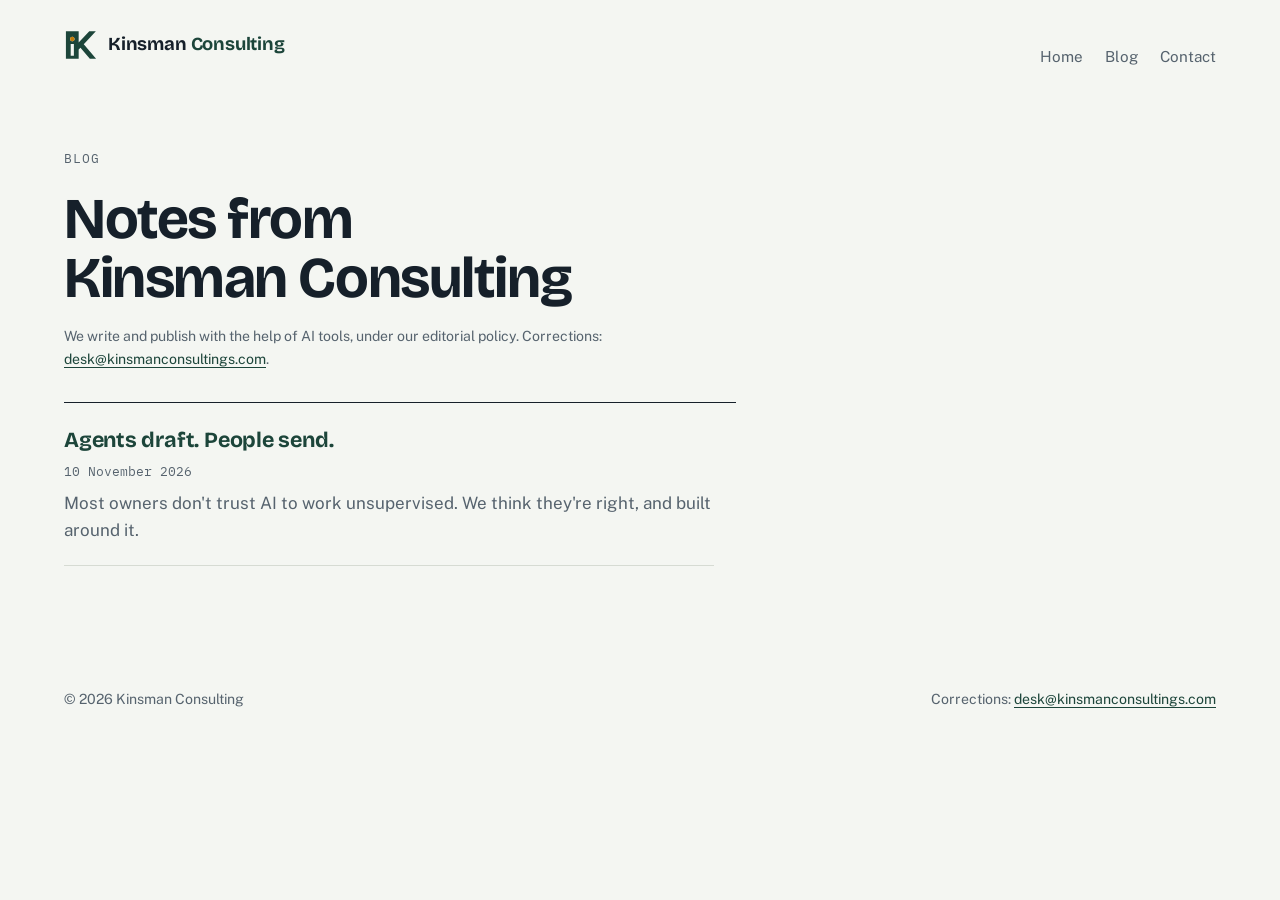
==== blog/index.html @ 3825c380 "Blog: /blog/ index and post 1 'Agents draft. People send.' (CON-1; publish Tue 10 Nov 9:55 AM ET) Co" ====
<!doctype html>
<html lang="en">
<head>
<meta charset="utf-8">
<meta name="viewport" content="width=device-width, initial-scale=1, viewport-fit=cover">
<meta name="description" content="Notes from Kinsman Consulting on running agents with a person on the final click.">
<link rel="icon" href="/brand/final/favicon.svg" type="image/svg+xml">
<title>Blog · Kinsman Consulting</title>
<link rel="preconnect" href="https://fonts.googleapis.com">
<link rel="preconnect" href="https://fonts.gstatic.com" crossorigin>
<link rel="stylesheet" href="https://fonts.googleapis.com/css2?family=Bricolage+Grotesque:opsz,wght@12..96,500;12..96,700&family=Public+Sans:ital,wght@0,400;0,600;1,400&family=IBM+Plex+Mono:wght@400;500&display=swap">
<style>
/* Layout: left-anchored editorial column; a before→after outcomes ledger is the centrepiece */
:root {
  --paper: #F4F6F2;
  --ink: #16202A;
  --muted: #56636E;
  --rule: #D6DBD3;
  --pine: #1C453A;
  --logo-pine: #1C453A;
  --logo-gold: #C27B0A;
  --amber: #A86A12;
  --panel: #E9EDE6;
  --display: "Bricolage Grotesque", "Avenir Next", "Segoe UI", sans-serif;
  --body: "Public Sans", "Helvetica Neue", Arial, sans-serif;
  --mono: "IBM Plex Mono", ui-monospace, "SFMono-Regular", Menlo, monospace;
}
@media (prefers-color-scheme: dark) {
  :root:not([data-theme="light"]) {
    --paper: #0F151B; --ink: #E6EAE4; --muted: #9AA6AF; --rule: #26313A;
    --pine: #86C2AE; --amber: #E3A94F; --panel: #151E26; --logo-pine: #368470; --logo-gold: #F3D49B; color-scheme: dark;
  }
}
:root[data-theme="dark"] {
  --paper: #0F151B; --ink: #E6EAE4; --muted: #9AA6AF; --rule: #26313A;
  --pine: #86C2AE; --amber: #E3A94F; --panel: #151E26; --logo-pine: #368470; --logo-gold: #F3D49B; color-scheme: dark;
}
* { box-sizing: border-box; }
body {
  background: var(--paper); color: var(--ink);
  font-family: var(--body); font-size: 1.0625rem; line-height: 1.6;
  margin: 0; padding-inline: clamp(16px, 5vw, 64px);
}
.wrap { max-width: 72rem; margin: 0 auto; }
a { color: var(--pine); text-underline-offset: 3px; }
a:focus-visible { outline: 2px solid var(--amber); outline-offset: 3px; border-radius: 2px; }

header.top {
  display: flex; flex-wrap: wrap; gap: 12px 32px; align-items: baseline; justify-content: space-between;
  padding-block: 28px 0;
}
.mark { display: flex; align-items: center; gap: 10px; font-family: var(--display); font-weight: 700; font-size: 1.15rem; letter-spacing: -0.01em; color: var(--ink); text-decoration: none; }
.mark svg { width: 34px; height: 34px; flex: none; }
.ki-b { fill: var(--logo-pine); }
.ki-d { fill: var(--logo-gold); }
.mark span span { color: var(--pine); }
nav { display: flex; flex-wrap: wrap; gap: 6px 22px; font-size: 0.95rem; }
nav a { color: var(--muted); text-decoration: none; }
nav a:hover { color: var(--ink); }

.hero { padding-block: clamp(56px, 10vw, 112px) clamp(40px, 6vw, 72px); border-bottom: 1px solid var(--rule); }
.eyebrow { font-family: var(--mono); font-size: 0.8rem; letter-spacing: 0.08em; text-transform: uppercase; color: var(--muted); margin: 0 0 20px; }
h1 {
  font-family: var(--display); font-weight: 700; letter-spacing: -0.025em;
  font-size: clamp(2.4rem, 6.4vw, 4.9rem); line-height: 1.02; margin: 0; max-width: 16ch; text-wrap: balance;
}
h1 em { font-style: normal; color: var(--pine); }
.lede { max-width: 60ch; font-size: clamp(1.08rem, 1.6vw, 1.25rem); color: var(--muted); margin: 28px 0 0; }
.lede strong { color: var(--ink); font-weight: 600; }

section { padding-block: clamp(48px, 7vw, 88px); border-bottom: 1px solid var(--rule); }
.sec-head { display: grid; grid-template-columns: minmax(0, 1fr); gap: 10px; margin-bottom: 36px; }
h2 { font-family: var(--display); font-weight: 700; font-size: clamp(1.6rem, 3vw, 2.3rem); letter-spacing: -0.02em; line-height: 1.1; margin: 0; text-wrap: balance; }
.sec-head p { margin: 0; color: var(--muted); max-width: 62ch; }

/* Outcomes ledger */
.ledger { width: 100%; border-collapse: collapse; font-variant-numeric: tabular-nums; }
.ledger-wrap { overflow-x: auto; }
.ledger th { font-family: var(--mono); font-weight: 500; font-size: 0.75rem; letter-spacing: 0.08em; text-transform: uppercase; color: var(--muted); text-align: left; padding: 0 16px 12px 0; border-bottom: 1px solid var(--ink); }
.ledger td { padding: 18px 16px 18px 0; border-bottom: 1px solid var(--rule); vertical-align: baseline; }
.ledger tr:hover td { background: var(--panel); }
.m-name { font-weight: 600; min-width: 11rem; }
.m-from { font-family: var(--mono); color: var(--muted); white-space: nowrap; }
.m-arrow { color: var(--muted); padding-right: 16px; }
.m-to { font-family: var(--display); font-weight: 700; font-size: 1.45rem; color: var(--amber); white-space: nowrap; letter-spacing: -0.01em; }
.m-ctx { color: var(--muted); font-size: 0.95rem; min-width: 14rem; }
.m-ctx b { color: var(--ink); font-weight: 600; }

/* Advisory practice */
.practice { display: grid; grid-template-columns: repeat(auto-fit, minmax(min(100%, 15.5rem), 1fr)); gap: 0; border-top: 1px solid var(--ink); }
.area { padding: 24px 24px 28px 0; border-bottom: 1px solid var(--rule); min-width: 0; }
.area h3 { font-family: var(--display); font-weight: 700; font-size: 1.2rem; margin: 0 0 10px; letter-spacing: -0.01em; }
.area p { margin: 0; color: var(--muted); font-size: 0.98rem; }
.area .tag { display: block; font-family: var(--mono); font-size: 0.72rem; letter-spacing: 0.08em; text-transform: uppercase; color: var(--pine); margin-bottom: 14px; }

/* Ventures */
.ventures { display: grid; grid-template-columns: repeat(auto-fit, minmax(min(100%, 26rem), 1fr)); gap: 20px; }
.venture { background: var(--panel); border-radius: 6px; padding: 28px; min-width: 0; display: flex; flex-direction: column; gap: 12px; }
.venture h3 { font-family: var(--display); font-weight: 700; font-size: 1.5rem; margin: 0; letter-spacing: -0.015em; }
.venture p { margin: 0; color: var(--muted); }
.status { align-self: flex-start; font-family: var(--mono); font-size: 0.72rem; letter-spacing: 0.06em; text-transform: uppercase; color: var(--pine); border: 1px solid var(--pine); border-radius: 999px; padding: 3px 10px; }
.fine { font-size: 0.85rem; color: var(--muted); }

/* About */
.about { display: grid; grid-template-columns: repeat(auto-fit, minmax(min(100%, 20rem), 1fr)); gap: 40px; }
.about p { margin: 0 0 16px; max-width: 62ch; }
.creds { list-style: none; margin: 0; padding: 0; border-top: 1px solid var(--ink); }
.creds li { display: flex; flex-wrap: wrap; justify-content: space-between; gap: 4px 16px; padding: 12px 0; border-bottom: 1px solid var(--rule); }
.creds .k { font-weight: 600; }
.creds .v { color: var(--muted); font-family: var(--mono); font-size: 0.85rem; }

/* Contact */
.contact { display: grid; grid-template-columns: repeat(auto-fit, minmax(min(100%, 20rem), 1fr)); gap: 32px; align-items: start; }
.contact .big { font-family: var(--display); font-weight: 700; font-size: clamp(1.4rem, 3.4vw, 2.1rem); letter-spacing: -0.015em; margin: 0; overflow-wrap: anywhere; }
.copyrow { display: flex; flex-wrap: wrap; gap: 12px; align-items: center; margin-top: 14px; }
button.copy { font: 500 0.85rem var(--mono); color: var(--paper); background: var(--ink); border: 0; border-radius: 4px; padding: 8px 14px; cursor: pointer; }
button.copy:focus-visible { outline: 2px solid var(--amber); outline-offset: 2px; }
.copied { font-family: var(--mono); font-size: 0.85rem; color: var(--pine); }

footer { padding-block: 32px 48px; display: flex; flex-wrap: wrap; gap: 8px 24px; justify-content: space-between; color: var(--muted); font-size: 0.88rem; }

@media (max-width: 640px) {
  .ledger thead { display: none; }
  .ledger, .ledger tbody, .ledger tr, .ledger td { display: block; width: 100%; }
  .ledger tr { padding: 16px 0; border-bottom: 1px solid var(--rule); }
  .ledger td { border: 0; padding: 2px 0; }
  .m-arrow { display: none; }
  .m-from::after { content: " →"; }
  .m-name, .m-ctx { min-width: 0; }
}
@media (prefers-reduced-motion: no-preference) {
  .ledger td { transition: background-color .15s ease; }
}

/* Blog */
.post-wrap { max-width: 42rem; padding-block: clamp(40px, 7vw, 80px); }
.post-wrap h1 { font-size: clamp(2.1rem, 5.4vw, 3.6rem); max-width: 18ch; }
.byline { font-family: var(--mono); font-size: 0.8rem; letter-spacing: 0.06em; text-transform: uppercase; color: var(--muted); margin: 18px 0 6px; }
.ai-note { font-size: 0.88rem; color: var(--muted); margin: 0 0 32px; }
.post-wrap h2 { font-size: clamp(1.3rem, 2.4vw, 1.6rem); margin: 40px 0 12px; }
.post-wrap p, .post-wrap li { max-width: 65ch; }
.post-wrap ol { padding-left: 1.3em; }
.post-wrap li { margin-bottom: 10px; }
.post-notes { margin-top: 40px; padding-top: 20px; border-top: 1px solid var(--rule); font-size: 0.88rem; color: var(--muted); }
.post-notes p { margin: 0 0 10px; }
.post-list { list-style: none; padding: 0; margin: 0; border-top: 1px solid var(--ink); }
.post-list li { padding: 20px 0; border-bottom: 1px solid var(--rule); }
.post-list a { font-family: var(--display); font-weight: 700; font-size: 1.35rem; text-decoration: none; letter-spacing: -0.01em; }
.post-list .meta { display: block; font-family: var(--mono); font-size: 0.8rem; color: var(--muted); margin-top: 4px; }
.post-list p { margin: 8px 0 0; color: var(--muted); }
</style>
</head>
<body>
<div class="wrap">
  <header class="top">
    <a class="mark" href="/" aria-label="Kinsman Consulting, home"><svg viewBox="0 0 64 64" aria-hidden="true"><path class="ki-b" fill-rule="evenodd" d="M60.39 58.00 L37.21 30.37 L59.93 6.00 L47.62 6.00 L27.61 27.47 L27.61 6.00 L3.61 6.00 L3.61 58.00 L27.61 58.00 L27.61 40.66 L31.02 37.00 L48.65 58.00ZM12.61 52.00 L12.61 30.00 L18.61 30.00 L18.61 52.00ZM19.80 21.01 L19.79 21.21 L19.76 21.42 L19.72 21.62 L19.68 21.82 L19.62 22.02 L19.56 22.21 L19.49 22.41 L19.40 22.60 L19.31 22.78 L19.21 22.96 L19.10 23.13 L18.98 23.30 L18.85 23.46 L18.72 23.62 L18.58 23.77 L18.43 23.91 L18.27 24.05 L18.11 24.17 L17.94 24.29 L17.76 24.40 L17.59 24.50 L17.40 24.60 L17.21 24.68 L17.02 24.75 L16.82 24.82 L16.63 24.87 L16.43 24.92 L16.22 24.95 L16.02 24.98 L15.81 24.99 L15.61 25.00 L15.40 24.99 L15.19 24.98 L14.99 24.95 L14.79 24.92 L14.59 24.87 L14.39 24.82 L14.19 24.75 L14.00 24.68 L13.81 24.60 L13.63 24.50 L13.45 24.40 L13.27 24.29 L13.10 24.17 L12.94 24.05 L12.79 23.91 L12.64 23.77 L12.49 23.62 L12.36 23.46 L12.23 23.30 L12.11 23.13 L12.00 22.96 L11.90 22.78 L11.81 22.60 L11.73 22.41 L11.65 22.21 L11.59 22.02 L11.53 21.82 L11.49 21.62 L11.45 21.42 L11.43 21.21 L11.41 21.01 L11.41 20.80 L11.41 20.59 L11.43 20.39 L11.45 20.18 L11.49 19.98 L11.53 19.78 L11.59 19.58 L11.65 19.39 L11.73 19.19 L11.81 19.00 L11.90 18.82 L12.00 18.64 L12.11 18.47 L12.23 18.30 L12.36 18.14 L12.49 17.98 L12.64 17.83 L12.79 17.69 L12.94 17.55 L13.10 17.43 L13.27 17.31 L13.45 17.20 L13.63 17.10 L13.81 17.00 L14.00 16.92 L14.19 16.85 L14.39 16.78 L14.59 16.73 L14.79 16.68 L14.99 16.65 L15.19 16.62 L15.40 16.61 L15.61 16.60 L15.81 16.61 L16.02 16.62 L16.22 16.65 L16.43 16.68 L16.63 16.73 L16.82 16.78 L17.02 16.85 L17.21 16.92 L17.40 17.00 L17.59 17.10 L17.76 17.20 L17.94 17.31 L18.11 17.43 L18.27 17.55 L18.43 17.69 L18.58 17.83 L18.72 17.98 L18.85 18.14 L18.98 18.30 L19.10 18.47 L19.21 18.64 L19.31 18.82 L19.40 19.00 L19.49 19.19 L19.56 19.39 L19.62 19.58 L19.68 19.78 L19.72 19.98 L19.76 20.18 L19.79 20.39 L19.80 20.59 L19.81 20.80Z"/><circle class="ki-d" cx="15.61" cy="20.80" r="4.20"/></svg><span>Kinsman <span>Consulting</span></span></a>
    <nav aria-label="Site">
      <a href="/">Home</a>
      <a href="/blog/">Blog</a>
      <a href="/#contact">Contact</a>
    </nav>
  </header>
  <main class="post-wrap">
    <p class="eyebrow">Blog</p>
    <h1>Notes from Kinsman Consulting</h1>
    <p class="ai-note" style="margin-top:18px">We write and publish with the help of AI tools, under our editorial policy. Corrections: <a href="mailto:desk@kinsmanconsultings.com">desk@kinsmanconsultings.com</a>.</p>
    <ul class="post-list">
      <li>
        <a href="/blog/agents-draft-people-send/">Agents draft. People send.</a>
        <span class="meta">10 November 2026</span>
        <p>Most owners don't trust AI to work unsupervised. We think they're right, and built around it.</p>
      </li>
    </ul>
  </main>
  <footer>
    <span>© 2026 Kinsman Consulting</span>
    <span>Corrections: <a href="mailto:desk@kinsmanconsultings.com">desk@kinsmanconsultings.com</a></span>
  </footer>
</div>
</body>
</html>
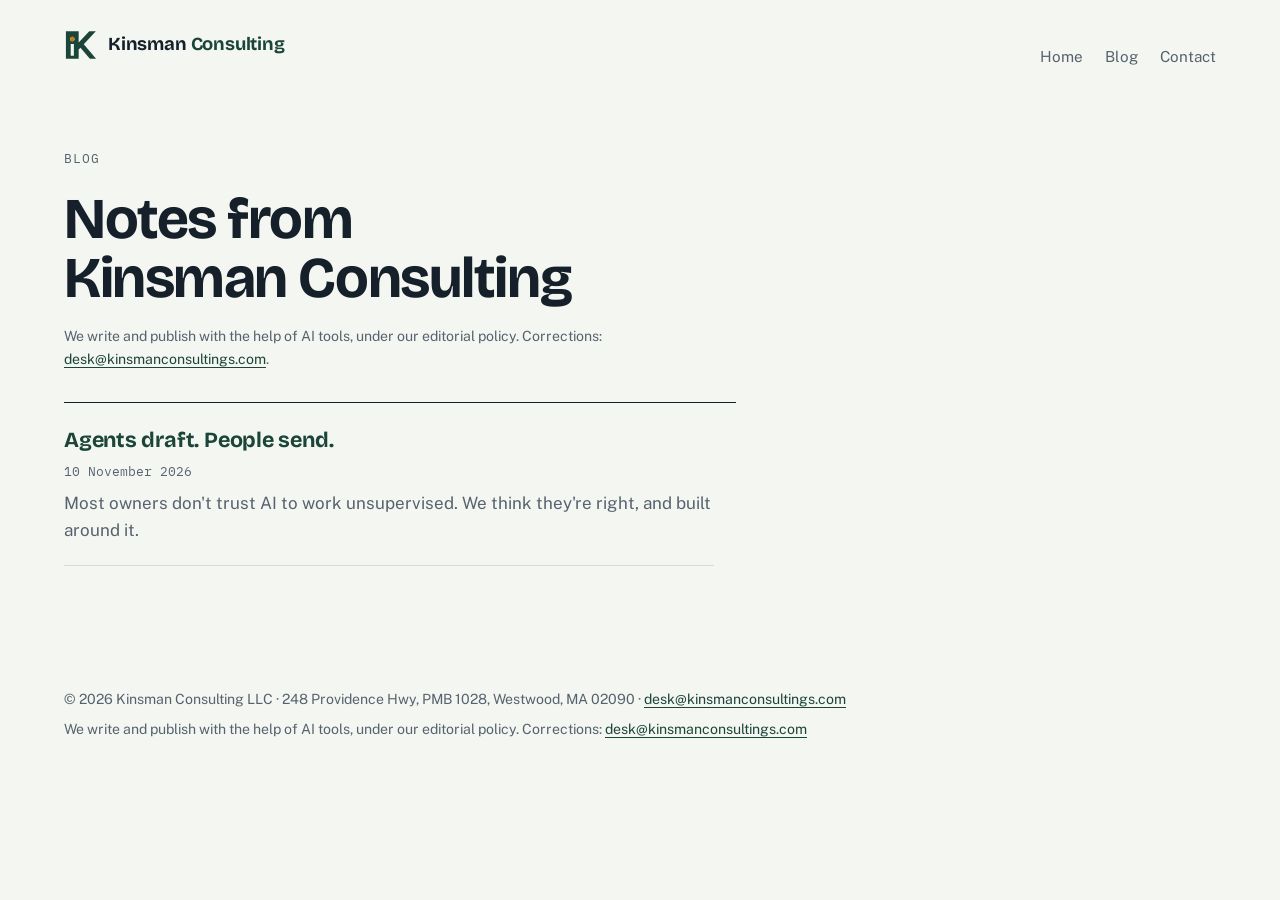
==== commit 7af2cbee: "Blog pages: legal footer and AI note (charter precondition for post 1)" ====
--- a/blog/index.html
+++ b/blog/index.html
@@ -173,8 +173,8 @@
     </ul>
   </main>
   <footer>
-    <span>© 2026 Kinsman Consulting</span>
-    <span>Corrections: <a href="mailto:desk@kinsmanconsultings.com">desk@kinsmanconsultings.com</a></span>
+    <span>© 2026 Kinsman Consulting LLC · 248 Providence Hwy, PMB 1028, Westwood, MA 02090 · <a href="mailto:desk@kinsmanconsultings.com">desk@kinsmanconsultings.com</a></span>
+    <span>We write and publish with the help of AI tools, under our editorial policy. Corrections: <a href="mailto:desk@kinsmanconsultings.com">desk@kinsmanconsultings.com</a></span>
   </footer>
 </div>
 </body>
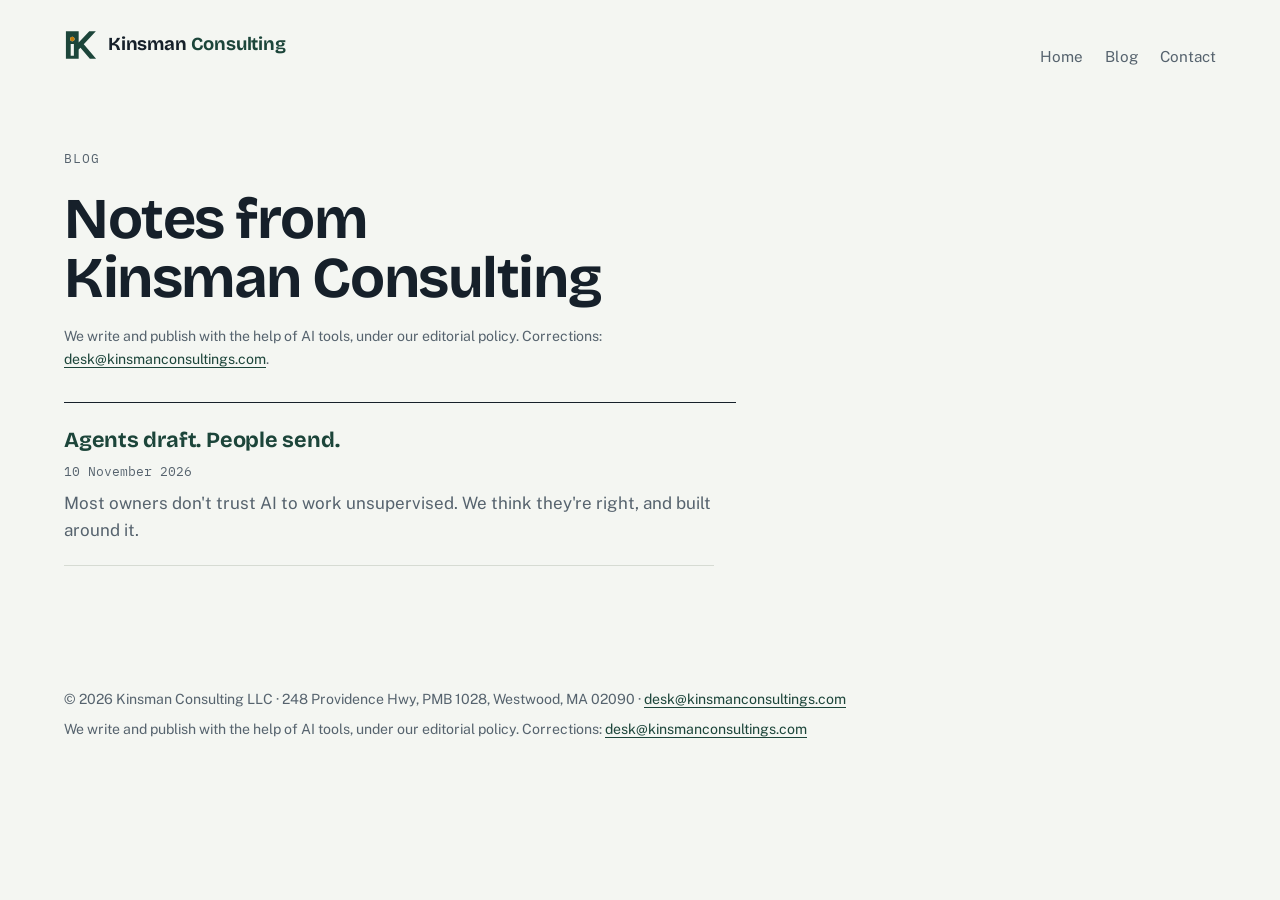
==== commit 7eabac12: "P2: self-host the site fonts; drop Google Fonts from every page Adds /assets/fonts/ (Fontsource woff" ====
--- a/blog/index.html
+++ b/blog/index.html
@@ -6,9 +6,7 @@
 <meta name="description" content="Notes from Kinsman Consulting on running agents with a person on the final click.">
 <link rel="icon" href="/brand/final/favicon.svg" type="image/svg+xml">
 <title>Blog · Kinsman Consulting</title>
-<link rel="preconnect" href="https://fonts.googleapis.com">
-<link rel="preconnect" href="https://fonts.gstatic.com" crossorigin>
-<link rel="stylesheet" href="https://fonts.googleapis.com/css2?family=Bricolage+Grotesque:opsz,wght@12..96,500;12..96,700&family=Public+Sans:ital,wght@0,400;0,600;1,400&family=IBM+Plex+Mono:wght@400;500&display=swap">
+<link rel="stylesheet" href="/assets/fonts.css">
 <style>
 /* Layout: left-anchored editorial column; a before→after outcomes ledger is the centrepiece */
 :root {
--- a/assets/fonts.css
+++ b/assets/fonts.css
@@ -0,0 +1,15 @@
+/* Self-hosted fonts for kinsmanconsultings.com (replaces the old third-party font links).
+   Files from Fontsource (npm), latin subset, woff2. All SIL Open Font License 1.1; licence files sit beside the fonts. */
+@font-face{font-family:"Bricolage Grotesque";font-style:normal;font-weight:500;font-display:swap;src:url("fonts/bricolage-grotesque-latin-500-normal.woff2") format("woff2")}
+@font-face{font-family:"Bricolage Grotesque";font-style:normal;font-weight:700;font-display:swap;src:url("fonts/bricolage-grotesque-latin-700-normal.woff2") format("woff2")}
+@font-face{font-family:"Public Sans";font-style:normal;font-weight:400;font-display:swap;src:url("fonts/public-sans-latin-400-normal.woff2") format("woff2")}
+@font-face{font-family:"Public Sans";font-style:normal;font-weight:600;font-display:swap;src:url("fonts/public-sans-latin-600-normal.woff2") format("woff2")}
+@font-face{font-family:"Public Sans";font-style:italic;font-weight:400;font-display:swap;src:url("fonts/public-sans-latin-400-italic.woff2") format("woff2")}
+@font-face{font-family:"IBM Plex Mono";font-style:normal;font-weight:400;font-display:swap;src:url("fonts/ibm-plex-mono-latin-400-normal.woff2") format("woff2")}
+@font-face{font-family:"IBM Plex Mono";font-style:normal;font-weight:500;font-display:swap;src:url("fonts/ibm-plex-mono-latin-500-normal.woff2") format("woff2")}
+/* Letter Rack pages (look E) */
+@font-face{font-family:"Source Serif 4";font-style:normal;font-weight:500;font-display:swap;src:url("fonts/source-serif-4-latin-500-normal.woff2") format("woff2")}
+@font-face{font-family:"Source Serif 4";font-style:normal;font-weight:600;font-display:swap;src:url("fonts/source-serif-4-latin-600-normal.woff2") format("woff2")}
+@font-face{font-family:"IBM Plex Sans";font-style:normal;font-weight:400;font-display:swap;src:url("fonts/ibm-plex-sans-latin-400-normal.woff2") format("woff2")}
+@font-face{font-family:"IBM Plex Sans";font-style:normal;font-weight:500;font-display:swap;src:url("fonts/ibm-plex-sans-latin-500-normal.woff2") format("woff2")}
+@font-face{font-family:"IBM Plex Sans";font-style:normal;font-weight:600;font-display:swap;src:url("fonts/ibm-plex-sans-latin-600-normal.woff2") format("woff2")}
